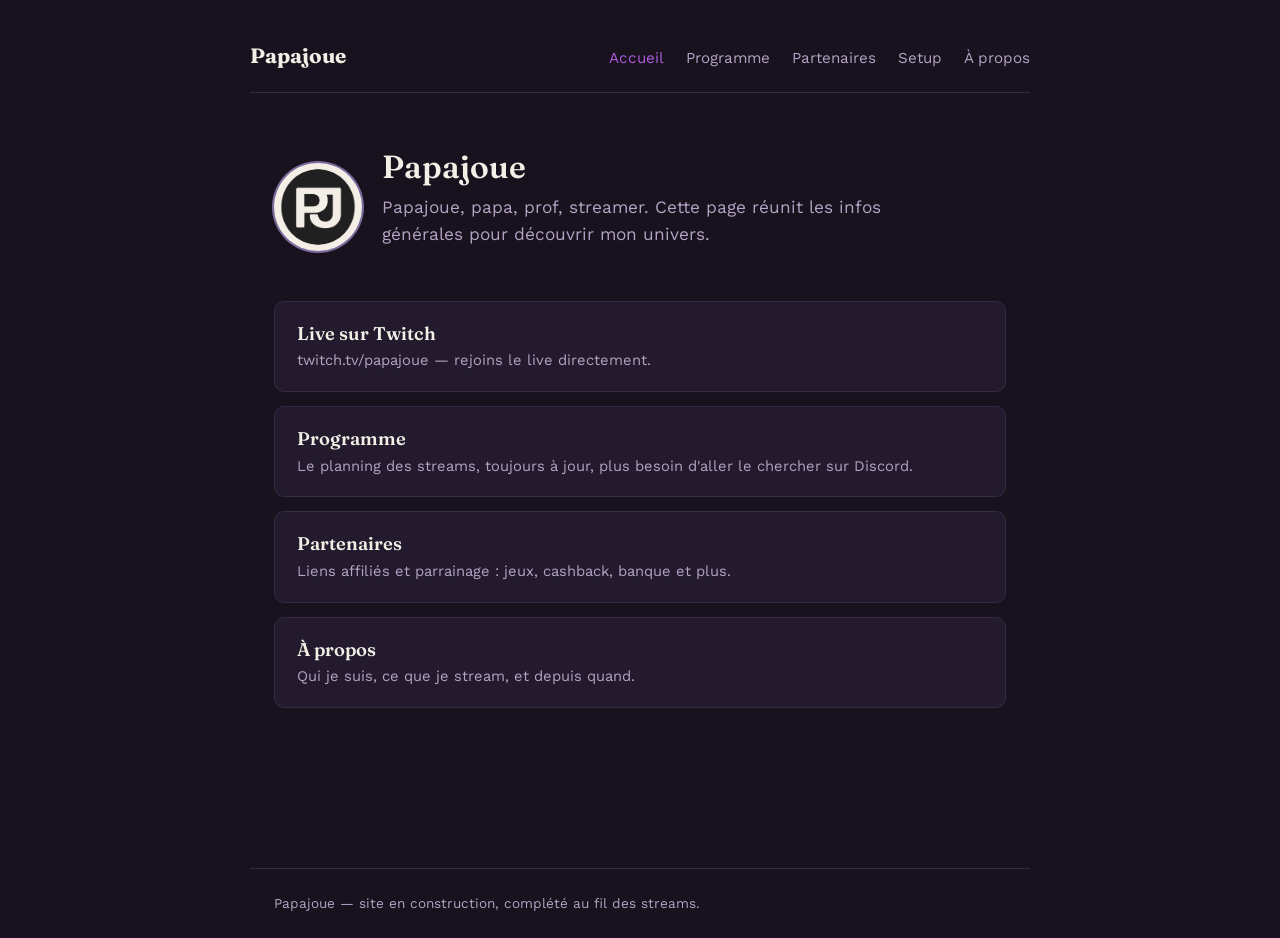
==== index.html @ 32b717b6 "Add files via upload" ====
<!DOCTYPE html>
<html lang="fr">
<head>
<meta charset="UTF-8">
<meta name="viewport" content="width=device-width, initial-scale=1.0">
<title>Papajoue</title>
<link rel="icon" href="img/logo.png">
<link rel="stylesheet" href="style.css">
</head>
<body>

<header class="site-header">
  <div class="inner">
    <a class="brand" href="index.html">Papajoue</a>
    <nav class="site-nav">
      <a href="index.html" class="active">Accueil</a>
      <a href="programme.html">Programme</a>
      <a href="partenaires.html">Partenaires</a>
      <a href="setup.html">Setup</a>
      <a href="apropos.html">À propos</a>
    </nav>
  </div>
</header>

<main class="wrap">
  <div class="hero" style="display:flex; align-items:center; gap:20px;">
    <div style="background:var(--text); border-radius:50%; padding:6px; flex-shrink:0; display:flex; box-shadow: 0 0 0 2px var(--accent-soft);">
      <img src="img/logo.png" alt="Logo Papajoue" style="width:76px; height:76px; border-radius:50%; display:block;">
    </div>
    <div>
      <h1 style="margin-bottom:0;">Papajoue</h1>
      <p class="lede" style="margin-top:8px;">Papajoue, papa, prof, streamer. Cette page réunit les infos générales pour découvrir mon univers.</p>
    </div>
  </div>

  <div class="link-list">
    <a class="tile" href="https://www.twitch.tv/papajoue" target="_blank" rel="noopener">
      <span class="tile-title">Live sur Twitch</span>
      <span class="tile-desc">twitch.tv/papajoue — rejoins le live directement.</span>
    </a>
    <a class="tile" href="programme.html">
      <span class="tile-title">Programme</span>
      <span class="tile-desc">Le planning des streams, toujours à jour, plus besoin d'aller le chercher sur Discord.</span>
    </a>
    <a class="tile" href="partenaires.html">
      <span class="tile-title">Partenaires</span>
      <span class="tile-desc">Liens affiliés et parrainage : jeux, cashback, banque et plus.</span>
    </a>
    <a class="tile" href="apropos.html">
      <span class="tile-title">À propos</span>
      <span class="tile-desc">Qui je suis, ce que je stream, et depuis quand.</span>
    </a>
  </div>
</main>

<footer class="site-footer">
  Papajoue — site en construction, complété au fil des streams.
</footer>

</body>
</html>
---- style.css ----
@import url('https://fonts.googleapis.com/css2?family=Fraunces:opsz,wght@9..144,400;9..144,600;9..144,700&family=Work+Sans:wght@400;500;600&display=swap');

:root {
  --bg: #17121D;
  --bg-card: #231B2D;
  --bg-card-hover: #2D2338;
  --text: #F3EEE6;
  --text-muted: #B3A3C4;
  --accent: #B15CE0;
  --accent-soft: #7C6A9E;
  --border: #362A44;
  --focus: #B15CE0;
}

* { box-sizing: border-box; }

html, body {
  margin: 0;
  padding: 0;
  background: var(--bg);
  color: var(--text);
  font-family: 'Work Sans', system-ui, sans-serif;
  line-height: 1.55;
}

h1, h2, h3 {
  font-family: 'Fraunces', Georgia, serif;
  font-weight: 600;
  line-height: 1.15;
  margin: 0 0 0.4em 0;
}

a {
  color: var(--accent);
  text-decoration: none;
}

a:hover { text-decoration: underline; }

a:focus-visible, button:focus-visible {
  outline: 2px solid var(--focus);
  outline-offset: 3px;
}

.wrap {
  max-width: 780px;
  margin: 0 auto;
  padding: 0 24px 100px 24px;
}

header.site-header {
  padding: 40px 24px 0 24px;
}

header.site-header .inner {
  max-width: 780px;
  margin: 0 auto;
  display: flex;
  justify-content: space-between;
  align-items: baseline;
  flex-wrap: wrap;
  gap: 12px;
  border-bottom: 1px solid var(--border);
  padding-bottom: 20px;
}

.brand {
  font-family: 'Fraunces', serif;
  font-size: 1.3rem;
  font-weight: 700;
  color: var(--text);
}

.brand:hover { text-decoration: none; color: var(--accent); }

nav.site-nav {
  display: flex;
  gap: 22px;
  font-size: 0.95rem;
}

nav.site-nav a {
  color: var(--text-muted);
}

nav.site-nav a.active {
  color: var(--accent);
}

.hero {
  padding: 56px 0 8px 0;
  max-width: 620px;
}

.hero p.lede {
  color: var(--text-muted);
  font-size: 1.08rem;
  max-width: 56ch;
}

.section {
  margin-top: 56px;
}

.card {
  background: var(--bg-card);
  border: 1px solid var(--border);
  border-radius: 10px;
  padding: 22px 24px;
  margin-bottom: 16px;
}

.card.placeholder {
  border-style: dashed;
  color: var(--text-muted);
}

.card.placeholder strong { color: var(--text); }

.link-list {
  display: flex;
  flex-direction: column;
  gap: 14px;
  margin-top: 28px;
}

.link-list a.tile {
  display: block;
  background: var(--bg-card);
  border: 1px solid var(--border);
  border-radius: 10px;
  padding: 18px 22px;
  color: var(--text);
  transition: background 0.15s ease, border-color 0.15s ease;
}

.link-list a.tile:hover {
  background: var(--bg-card-hover);
  border-color: var(--accent-soft);
  text-decoration: none;
}

.link-list a.tile .tile-title {
  font-family: 'Fraunces', serif;
  font-weight: 600;
  font-size: 1.15rem;
  display: block;
}

.link-list a.tile .tile-desc {
  color: var(--text-muted);
  font-size: 0.92rem;
}

table.schedule {
  width: 100%;
  border-collapse: collapse;
  margin-top: 20px;
}

table.schedule th, table.schedule td {
  text-align: left;
  padding: 12px 14px;
  border-bottom: 1px solid var(--border);
}

table.schedule th {
  color: var(--text-muted);
  font-weight: 500;
  font-size: 0.88rem;
}

table.schedule td.day {
  font-family: 'Fraunces', serif;
  font-weight: 600;
}

footer.site-footer {
  max-width: 780px;
  margin: 60px auto 0 auto;
  padding: 24px;
  border-top: 1px solid var(--border);
  color: var(--text-muted);
  font-size: 0.85rem;
}
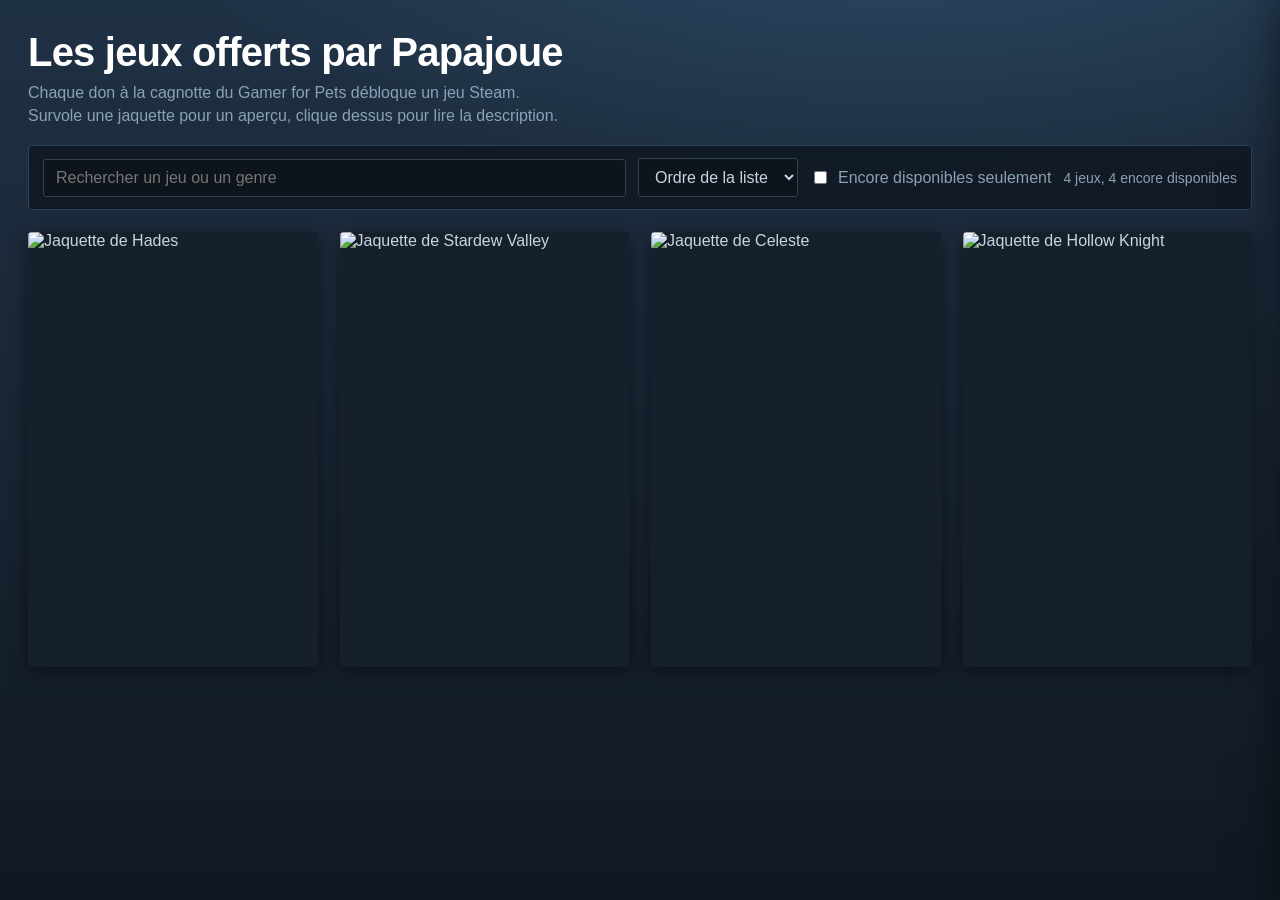
==== commit c247ea3e: "Add files via upload" ====
--- a/index.html
+++ b/index.html
@@ -1,61 +1,337 @@
 <!DOCTYPE html>
 <html lang="fr">
 <head>
-<meta charset="UTF-8">
-<meta name="viewport" content="width=device-width, initial-scale=1.0">
-<title>Papajoue</title>
-<link rel="icon" href="img/logo.png">
-<link rel="stylesheet" href="style.css">
+<meta charset="utf-8">
+<meta name="viewport" content="width=device-width, initial-scale=1">
+<title>Gamer for Pets – Les jeux offerts par Papajoue</title>
+<style>
+  :root {
+    --bg: #1b2838;
+    --bg-deep: #101822;
+    --panel: #16202d;
+    --panel-2: #2a475e;
+    --line: #2f4256;
+    --text: #c7d5e0;
+    --muted: #8ba1b5;
+    --accent: #66c0f4;
+    --accent-2: #1a9fff;
+    --deal-bg: #4c6b22;
+    --deal-fg: #beee11;
+    --good: #66c0f4;
+    --mid: #f0c541;
+    --bad: #e26a5c;
+    --panel-w: 480px;
+  }
+  * { box-sizing: border-box; }
+  html { scroll-padding-top: 16px; }
+  body {
+    margin: 0;
+    color: var(--text);
+    font-family: "Motiva Sans", "Segoe UI", Roboto, Helvetica, Arial, sans-serif;
+    background:
+      radial-gradient(1200px 500px at 70% -10%, rgba(102,192,244,.16), transparent 60%),
+      linear-gradient(180deg, #1f3145 0%, var(--bg) 320px, var(--bg-deep) 100%);
+    background-attachment: fixed;
+    min-height: 100vh;
+  }
+  button { font: inherit; color: inherit; }
+  :focus-visible { outline: 2px solid var(--accent); outline-offset: 2px; }
+
+  main { padding: 0 28px 60px; transition: padding-right .25s ease; max-width: 1700px; margin: 0 auto; }
+  @media (min-width: 1000px) { body.panel-open main { padding-right: calc(var(--panel-w) + 28px); } }
+  @media (prefers-reduced-motion: reduce) { * { transition: none !important; } }
+
+  /* ---------- En-tête ---------- */
+  header.top { display: flex; align-items: center; gap: 22px; padding: 30px 0 18px; flex-wrap: wrap; }
+  .logo { height: 84px; width: auto; }
+  .logo[hidden] { display: none; }
+  .titles h1 { margin: 0; font-size: clamp(26px, 3.6vw, 40px); font-weight: 800; letter-spacing: -.02em; color: #fff; }
+  .titles p { margin: 6px 0 0; color: var(--muted); font-size: 16px; max-width: 60ch; line-height: 1.45; }
+  .badges { margin-left: auto; display: flex; gap: 12px; }
+  .badges img { height: 64px; width: auto; }
+
+  /* ---------- Barre d'outils ---------- */
+  .toolbar {
+    position: sticky; top: 0; z-index: 5;
+    display: flex; gap: 12px; flex-wrap: wrap; align-items: center;
+    padding: 12px 14px; margin-bottom: 22px;
+    background: rgba(16,24,34,.88); backdrop-filter: blur(8px);
+    border: 1px solid var(--line); border-radius: 4px;
+  }
+  .toolbar input[type=search], .toolbar select {
+    background: #0d141c; color: var(--text); border: 1px solid var(--line);
+    border-radius: 3px; padding: 9px 12px; font: inherit; min-width: 0;
+  }
+  .toolbar input[type=search] { flex: 1 1 220px; }
+  .toolbar label.chk { display: inline-flex; align-items: center; gap: 8px; color: var(--muted); cursor: pointer; }
+  .count { margin-left: auto; color: var(--muted); font-size: 14px; }
+
+  /* ---------- Grille ---------- */
+  .grid { display: grid; grid-template-columns: repeat(auto-fill, minmax(230px, 1fr)); gap: 22px; }
+  .card {
+    position: relative; display: block; width: 100%; padding: 0; border: 0; cursor: pointer;
+    aspect-ratio: 2 / 3; border-radius: 4px; overflow: hidden; background: var(--panel);
+    box-shadow: 0 4px 18px rgba(0,0,0,.45);
+    transition: transform .18s ease, box-shadow .18s ease;
+    text-align: left;
+  }
+  .card img.cover { width: 100%; height: 100%; object-fit: cover; display: block; transition: filter .25s ease; }
+  .card:hover, .card:focus-visible, .card.active { transform: translateY(-4px); box-shadow: 0 10px 28px rgba(0,0,0,.6), 0 0 0 2px var(--accent); }
+  .card.active { box-shadow: 0 10px 28px rgba(0,0,0,.6), 0 0 0 3px var(--accent-2); }
+
+  .hover-info {
+    position: absolute; inset: auto 0 0 0; padding: 60px 14px 14px;
+    background: linear-gradient(180deg, transparent, rgba(8,13,20,.92) 45%);
+    transform: translateY(101%); transition: transform .22s ease;
+    display: flex; flex-direction: column; gap: 6px;
+  }
+  .card:hover .hover-info, .card:focus-visible .hover-info, .card.active .hover-info { transform: translateY(0); }
+  @media (hover: none) { .hover-info { transform: translateY(0); padding-top: 36px; } .hover-info .genres { display: none; } }
+  .hover-info .name { font-size: 17px; font-weight: 700; color: #fff; line-height: 1.2; }
+  .hover-info .genres { font-size: 12.5px; color: var(--muted); }
+  .hover-info .row { display: flex; align-items: center; gap: 8px; flex-wrap: wrap; }
+
+  .card.reserved img.cover { filter: grayscale(1) brightness(.5); }
+  .ribbon {
+    position: absolute; top: 12px; left: -1px; padding: 6px 12px 6px 10px;
+    background: #c9483c; color: #fff; font-weight: 700; font-size: 13px;
+    border-radius: 0 3px 3px 0; box-shadow: 0 2px 8px rgba(0,0,0,.5);
+    max-width: calc(100% - 20px); overflow: hidden; text-overflow: ellipsis; white-space: nowrap;
+  }
+
+  /* ---------- Prix, notes ---------- */
+  .price { display: inline-flex; align-items: stretch; background: #000; border-radius: 3px; overflow: hidden; font-size: 14px; }
+  .price .disc { background: var(--deal-bg); color: var(--deal-fg); padding: 4px 7px; font-weight: 800; }
+  .price .old { color: #738895; text-decoration: line-through; padding: 4px 7px 4px 8px; font-size: 12px; align-self: center; }
+  .price .now { padding: 4px 9px; color: #fff; }
+  .price.free .now { color: var(--deal-fg); font-weight: 700; }
+  .rating { display: inline-flex; align-items: center; gap: 6px; font-size: 13px; }
+  .rating svg { width: 15px; height: 15px; fill: var(--good); }
+  .rating.mid svg { fill: var(--mid); } .rating.bad svg { fill: var(--bad); }
+  .meta { font-size: 12px; font-weight: 800; padding: 3px 6px; border-radius: 3px; color: #000; background: #6c3; }
+  .meta.mid { background: #fc3; } .meta.bad { background: #f00; color: #fff; }
+
+  /* ---------- Panneau latéral ---------- */
+  aside.panel {
+    position: fixed; top: 0; right: 0; bottom: 0; width: min(var(--panel-w), 100vw); z-index: 20;
+    background: linear-gradient(180deg, #24384d, var(--panel) 260px);
+    border-left: 1px solid var(--line); box-shadow: -12px 0 40px rgba(0,0,0,.5);
+    transform: translateX(102%); transition: transform .28s cubic-bezier(.2,.8,.2,1);
+    overflow-y: auto; overscroll-behavior: contain;
+  }
+  body.panel-open aside.panel { transform: translateX(0); }
+  .panel .close {
+    position: absolute; top: 12px; right: 12px; width: 38px; height: 38px; border-radius: 50%;
+    border: 0; background: rgba(0,0,0,.6); color: #fff; font-size: 22px; cursor: pointer; line-height: 1;
+  }
+  .panel .close:hover { background: #000; }
+  .panel .banner { width: 100%; display: block; aspect-ratio: 460 / 215; object-fit: cover; background: #0d141c; }
+  .panel .body { padding: 20px 24px 40px; }
+  .panel h2 { margin: 0 0 12px; font-size: 26px; color: #fff; line-height: 1.15; letter-spacing: -.01em; }
+  .panel .line { display: flex; gap: 10px; align-items: center; flex-wrap: wrap; margin-bottom: 14px; }
+  .panel dl { display: grid; grid-template-columns: 110px 1fr; gap: 6px 12px; margin: 16px 0; font-size: 14px; }
+  .panel dt { color: var(--muted); } .panel dd { margin: 0; }
+  .panel .short { font-size: 16px; line-height: 1.5; color: #dbe6ee; margin: 0 0 16px; }
+  .panel .desc { font-size: 14.5px; line-height: 1.6; color: var(--text); max-width: 68ch; }
+  .panel .desc h2, .panel .desc h3, .panel .desc h4 { font-size: 16px; color: #fff; margin: 18px 0 6px; }
+  .panel .desc ul { padding-left: 20px; }
+  .panel .status { margin: 0 0 16px; padding: 10px 12px; border-radius: 3px; background: rgba(201,72,60,.18); border: 1px solid #c9483c; color: #fff; }
+  .btn {
+    display: inline-block; padding: 10px 18px; border-radius: 3px; text-decoration: none; font-weight: 600;
+    background: linear-gradient(90deg, #06bfff, #2d73ff); color: #fff;
+  }
+  .btn:hover { filter: brightness(1.12); }
+
+  .empty { padding: 60px 0; text-align: center; color: var(--muted); grid-column: 1 / -1; }
+  footer { margin-top: 40px; color: var(--muted); font-size: 13px; text-align: center; }
+</style>
 </head>
 <body>
-
-<header class="site-header">
-  <div class="inner">
-    <a class="brand" href="index.html">Papajoue</a>
-    <nav class="site-nav">
-      <a href="index.html" class="active">Accueil</a>
-      <a href="programme.html">Programme</a>
-      <a href="partenaires.html">Partenaires</a>
-      <a href="setup.html">Setup</a>
-      <a href="apropos.html">À propos</a>
-    </nav>
+<main>
+  <header class="top">
+    <!-- Dépose ton logo dans assets/logo.png et tes badges dans assets/badge1.png, assets/badge2.png -->
+    <img class="logo" src="assets/logo.png" alt="Gamer for Pets" onerror="this.hidden=true">
+    <div class="titles">
+      <h1>Les jeux offerts par Papajoue</h1>
+      <p>Chaque don à la cagnotte du Gamer for Pets débloque un jeu Steam. Survole une jaquette pour un aperçu, clique dessus pour lire la description.</p>
+    </div>
+    <div class="badges">
+      <img src="assets/badge1.png" alt="" onerror="this.remove()">
+      <img src="assets/badge2.png" alt="" onerror="this.remove()">
+    </div>
+  </header>
+
+  <div class="toolbar" role="search">
+    <input type="search" id="q" placeholder="Rechercher un jeu ou un genre" aria-label="Rechercher un jeu ou un genre">
+    <select id="sort" aria-label="Trier les jeux">
+      <option value="list">Ordre de la liste</option>
+      <option value="name">Nom (A à Z)</option>
+      <option value="priceAsc">Prix croissant</option>
+      <option value="priceDesc">Prix décroissant</option>
+      <option value="rating">Mieux notés</option>
+    </select>
+    <label class="chk"><input type="checkbox" id="onlyFree"> Encore disponibles seulement</label>
+    <span class="count" id="count" aria-live="polite"></span>
   </div>
-</header>
-
-<main class="wrap">
-  <div class="hero" style="display:flex; align-items:center; gap:20px;">
-    <div style="background:var(--text); border-radius:50%; padding:6px; flex-shrink:0; display:flex; box-shadow: 0 0 0 2px var(--accent-soft);">
-      <img src="img/logo.png" alt="Logo Papajoue" style="width:76px; height:76px; border-radius:50%; display:block;">
-    </div>
-    <div>
-      <h1 style="margin-bottom:0;">Papajoue</h1>
-      <p class="lede" style="margin-top:8px;">Papajoue, papa, prof, streamer. Cette page réunit les infos générales pour découvrir mon univers.</p>
-    </div>
-  </div>
-
-  <div class="link-list">
-    <a class="tile" href="https://www.twitch.tv/papajoue" target="_blank" rel="noopener">
-      <span class="tile-title">Live sur Twitch</span>
-      <span class="tile-desc">twitch.tv/papajoue — rejoins le live directement.</span>
-    </a>
-    <a class="tile" href="programme.html">
-      <span class="tile-title">Programme</span>
-      <span class="tile-desc">Le planning des streams, toujours à jour, plus besoin d'aller le chercher sur Discord.</span>
-    </a>
-    <a class="tile" href="partenaires.html">
-      <span class="tile-title">Partenaires</span>
-      <span class="tile-desc">Liens affiliés et parrainage : jeux, cashback, banque et plus.</span>
-    </a>
-    <a class="tile" href="apropos.html">
-      <span class="tile-title">À propos</span>
-      <span class="tile-desc">Qui je suis, ce que je stream, et depuis quand.</span>
-    </a>
-  </div>
+
+  <section class="grid" id="grid" aria-label="Liste des jeux"></section>
+  <footer id="foot"></footer>
 </main>
 
-<footer class="site-footer">
-  Papajoue — site en construction, complété au fil des streams.
-</footer>
-
+<aside class="panel" id="panel" aria-hidden="true" aria-label="Détails du jeu">
+  <button class="close" id="close" aria-label="Fermer">×</button>
+  <div id="panelContent"></div>
+</aside>
+
+<script>
+(() => {
+  const $ = (s) => document.querySelector(s);
+  const grid = $('#grid'), panel = $('#panel'), panelContent = $('#panelContent');
+  let games = [], reservations = {}, activeId = null, lastFocus = null;
+
+  const esc = (s) => String(s ?? '').replace(/[&<>"']/g, (c) => ({'&':'&amp;','<':'&lt;','>':'&gt;','"':'&quot;',"'":'&#39;'}[c]));
+  const fmt = new Intl.NumberFormat('fr-FR');
+  const THUMB = '<svg viewBox="0 0 24 24" aria-hidden="true"><path d="M2 21h4V9H2v12zm20-11c0-1.1-.9-2-2-2h-6.3l1-4.6v-.3c0-.4-.2-.8-.4-1.1L13.2 1 6.6 7.6C6.2 8 6 8.5 6 9v10c0 1.1.9 2 2 2h9c.8 0 1.5-.5 1.8-1.2l3-7c.1-.2.2-.5.2-.8v-2z"/></svg>';
+
+  const tone = (n, good, mid) => (n >= good ? '' : n >= mid ? 'mid' : 'bad');
+
+  function priceHTML(p) {
+    if (!p) return '';
+    if (p.free) return '<span class="price free"><span class="now">Gratuit</span></span>';
+    if (!p.final) return '<span class="price"><span class="now">Prix indisponible</span></span>';
+    return '<span class="price">' +
+      (p.discount ? `<span class="disc">-${p.discount}%</span>` : '') +
+      (p.initial ? `<span class="old">${esc(p.initial)}</span>` : '') +
+      `<span class="now">${esc(p.final)}</span></span>`;
+  }
+  function ratingHTML(g, long) {
+    const r = g.reviews; if (!r) return '';
+    const label = long ? `${r.percent} % ${esc(r.label || 'positives')} (${fmt.format(r.total)} avis)` : `${r.percent} %`;
+    return `<span class="rating ${tone(r.percent, 70, 40)}" title="${esc(r.label || '')}">${THUMB}${label}</span>`;
+  }
+  function metaHTML(g) {
+    return g.metacritic != null ? `<span class="meta ${tone(g.metacritic, 75, 50)}" title="Metacritic">${g.metacritic}</span>` : '';
+  }
+
+  // Nettoie le HTML de la description Steam (garde uniquement le texte mis en forme)
+  function clean(html) {
+    const doc = new DOMParser().parseFromString(html || '', 'text/html');
+    const ok = new Set(['P','BR','B','STRONG','I','EM','U','UL','OL','LI','H2','H3','H4']);
+    const drop = new Set(['SCRIPT','STYLE','IMG','IFRAME','VIDEO','OBJECT','EMBED','LINK','META']);
+    (function walk(node) {
+      [...node.childNodes].forEach((ch) => {
+        if (ch.nodeType === 8) { ch.remove(); return; }
+        if (ch.nodeType !== 1) return;
+        if (drop.has(ch.tagName)) { ch.remove(); return; }
+        walk(ch);
+        if (ok.has(ch.tagName)) [...ch.attributes].forEach((a) => ch.removeAttribute(a.name));
+        else ch.replaceWith(...ch.childNodes);
+      });
+    })(doc.body);
+    return doc.body.innerHTML;
+  }
+
+  const priceValue = (g) => g.price?.free ? 0 : (parseFloat((g.price?.final || '').replace(/[^\d,]/g, '').replace(',', '.')) || Infinity);
+
+  function visibleGames() {
+    const q = $('#q').value.trim().toLowerCase();
+    let list = games.filter((g) => !q || g.name.toLowerCase().includes(q) || (g.genres || []).some((x) => x.toLowerCase().includes(q)));
+    if ($('#onlyFree').checked) list = list.filter((g) => !reservations[g.appid]);
+    const s = $('#sort').value;
+    const by = {
+      name: (a, b) => a.name.localeCompare(b.name, 'fr'),
+      priceAsc: (a, b) => priceValue(a) - priceValue(b),
+      priceDesc: (a, b) => (priceValue(b) === Infinity ? -1 : priceValue(b)) - (priceValue(a) === Infinity ? -1 : priceValue(a)),
+      rating: (a, b) => (b.reviews?.percent ?? -1) - (a.reviews?.percent ?? -1),
+    };
+    if (by[s]) list = [...list].sort(by[s]);
+    return list;
+  }
+
+  function render() {
+    const list = visibleGames();
+    const free = games.filter((g) => !reservations[g.appid]).length;
+    $('#count').textContent = `${games.length} jeux, ${free} encore disponibles`;
+    if (!list.length) { grid.innerHTML = '<p class="empty">Aucun jeu ne correspond à ta recherche.</p>'; return; }
+    grid.innerHTML = list.map((g) => {
+      const by = reservations[g.appid];
+      return `<button class="card ${by ? 'reserved' : ''} ${g.appid === activeId ? 'active' : ''}" data-id="${g.appid}" aria-label="${esc(g.name)}${by ? ', réservé' : ''}">
+        <img class="cover" loading="lazy" src="${esc(g.image)}" alt="Jaquette de ${esc(g.name)}" data-fallback="${esc(g.header)}">
+        ${by ? `<span class="ribbon">Réservé par ${esc(by)}</span>` : ''}
+        <span class="hover-info">
+          <span class="name">${esc(g.name)}</span>
+          <span class="row">${priceHTML(g.price)}${metaHTML(g)}</span>
+          <span class="row">${ratingHTML(g, false)}</span>
+          <span class="genres">${esc((g.genres || []).slice(0, 3).join(', '))}</span>
+        </span>
+      </button>`;
+    }).join('');
+  }
+
+  // Si la jaquette verticale n'existe pas, on retombe sur l'image d'en-tête
+  grid.addEventListener('error', (e) => {
+    const img = e.target;
+    if (img.tagName === 'IMG' && img.dataset.fallback && img.src !== img.dataset.fallback) img.src = img.dataset.fallback;
+  }, true);
+
+  function openPanel(id) {
+    const g = games.find((x) => x.appid === id); if (!g) return;
+    activeId = id; lastFocus = document.activeElement;
+    const by = reservations[id];
+    panelContent.innerHTML = `
+      <img class="banner" src="${esc(g.header)}" alt="">
+      <div class="body">
+        <h2>${esc(g.name)}</h2>
+        ${by ? `<p class="status">Ce jeu est réservé par <strong>${esc(by)}</strong>.</p>` : ''}
+        <div class="line">${priceHTML(g.price)}${metaHTML(g)}${ratingHTML(g, true)}</div>
+        ${g.short ? `<p class="short">${esc(g.short)}</p>` : ''}
+        <dl>
+          ${g.genres?.length ? `<dt>Genres</dt><dd>${esc(g.genres.join(', '))}</dd>` : ''}
+          ${g.release ? `<dt>Sortie</dt><dd>${esc(g.release)}</dd>` : ''}
+          ${g.developers?.length ? `<dt>Développeur</dt><dd>${esc(g.developers.join(', '))}</dd>` : ''}
+          ${g.metacritic != null ? `<dt>Metacritic</dt><dd>${g.metacritic} / 100</dd>` : ''}
+        </dl>
+        <div class="desc">${clean(g.about)}</div>
+        <p><a class="btn" href="${esc(g.url)}" target="_blank" rel="noopener">Voir sur Steam</a></p>
+      </div>`;
+    panel.scrollTop = 0;
+    document.body.classList.add('panel-open');
+    panel.setAttribute('aria-hidden', 'false');
+    document.querySelectorAll('.card').forEach((c) => c.classList.toggle('active', Number(c.dataset.id) === id));
+    $('#close').focus({ preventScroll: true });
+  }
+  function closePanel() {
+    activeId = null;
+    document.body.classList.remove('panel-open');
+    panel.setAttribute('aria-hidden', 'true');
+    document.querySelectorAll('.card.active').forEach((c) => c.classList.remove('active'));
+    lastFocus?.focus?.({ preventScroll: true });
+  }
+
+  grid.addEventListener('click', (e) => {
+    const card = e.target.closest('.card'); if (!card) return;
+    const id = Number(card.dataset.id);
+    activeId === id ? closePanel() : openPanel(id);
+  });
+  $('#close').addEventListener('click', closePanel);
+  document.addEventListener('keydown', (e) => { if (e.key === 'Escape' && activeId) closePanel(); });
+  ['#q', '#sort', '#onlyFree'].forEach((s) => $(s).addEventListener('input', render));
+
+  async function load() {
+    try {
+      const data = await (await fetch('games.json', { cache: 'no-cache' })).json();
+      games = data.games || [];
+      if (data.updatedAt) $('#foot').textContent = 'Prix et évaluations Steam mis à jour le ' +
+        new Date(data.updatedAt).toLocaleDateString('fr-FR', { day: 'numeric', month: 'long', year: 'numeric' }) + '.';
+    } catch {
+      grid.innerHTML = '<p class="empty">Impossible de charger games.json. Si tu ouvres le fichier directement depuis ton disque, lance plutôt un petit serveur local (ou passe par GitHub Pages).</p>';
+      return;
+    }
+    try { reservations = await (await fetch('reservations.json', { cache: 'no-cache' })).json(); } catch { reservations = {}; }
+    render();
+  }
+  load();
+})();
+</script>
 </body>
 </html>
